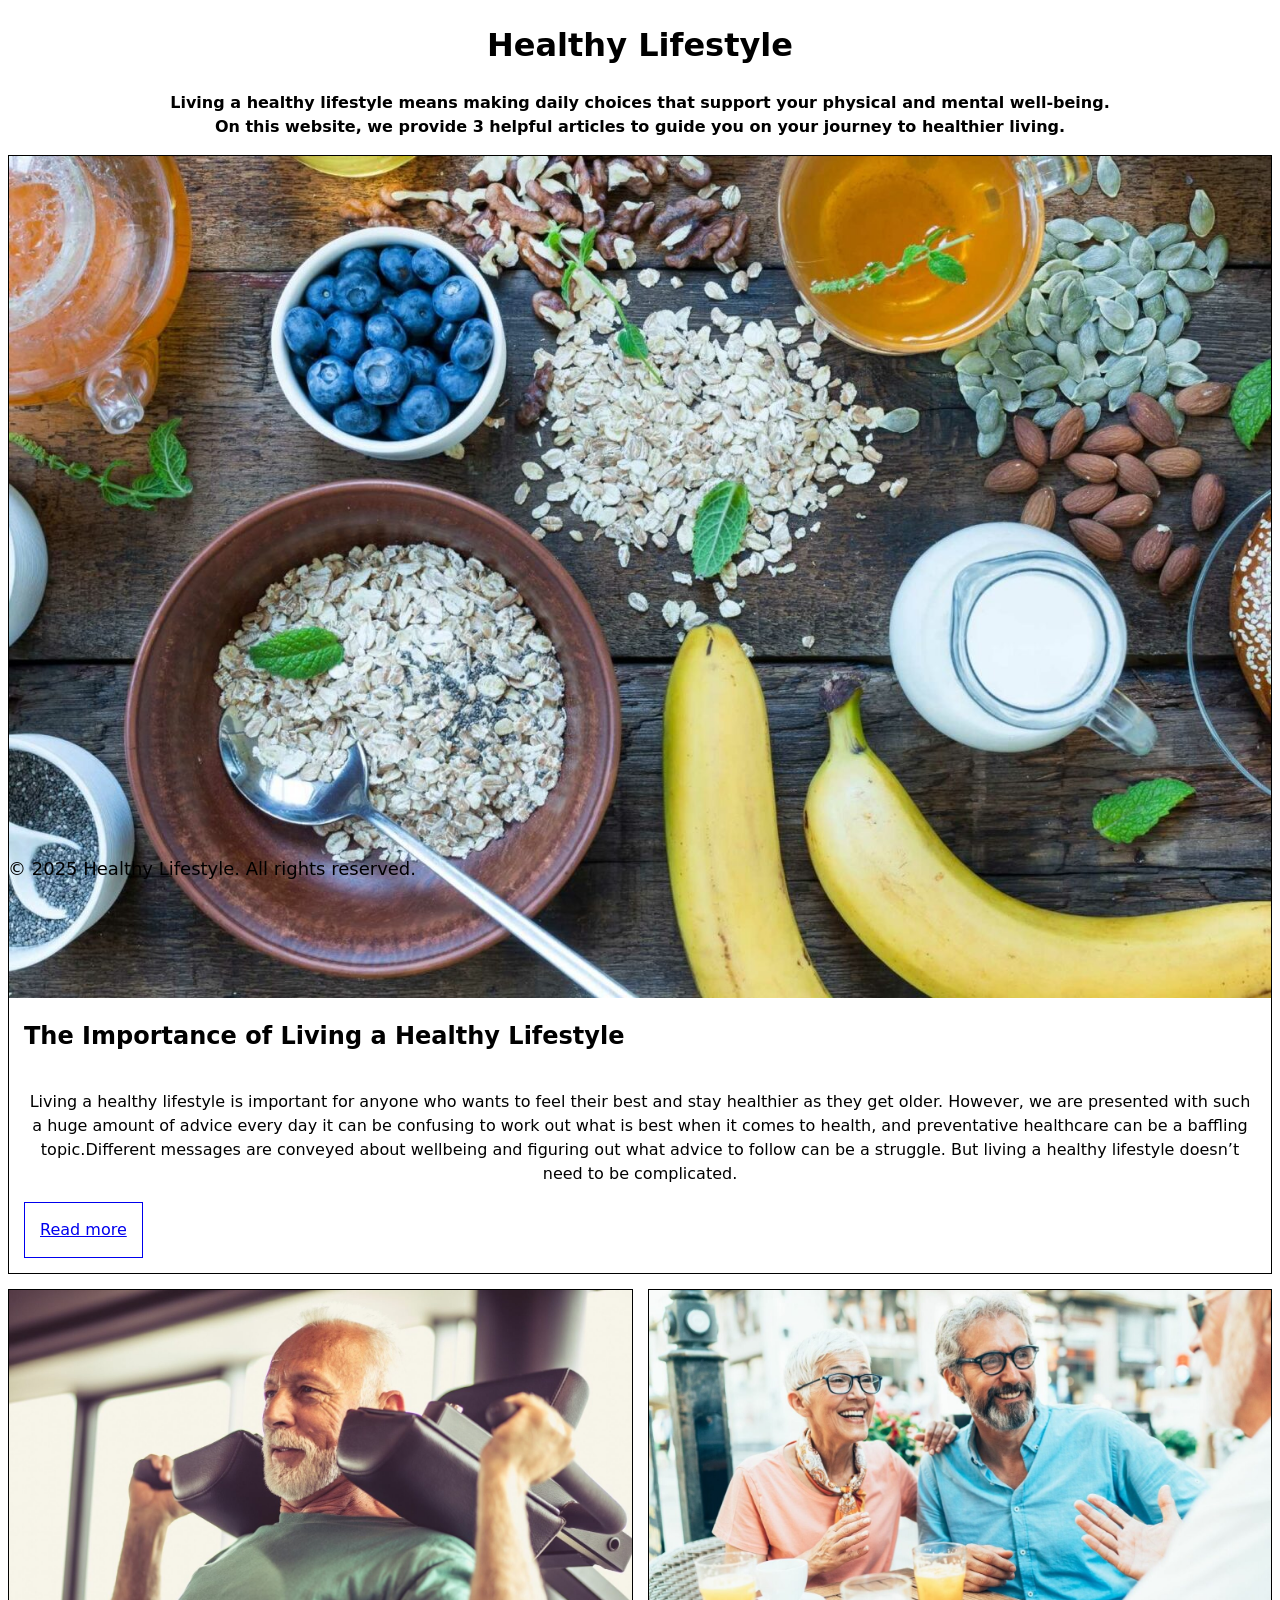
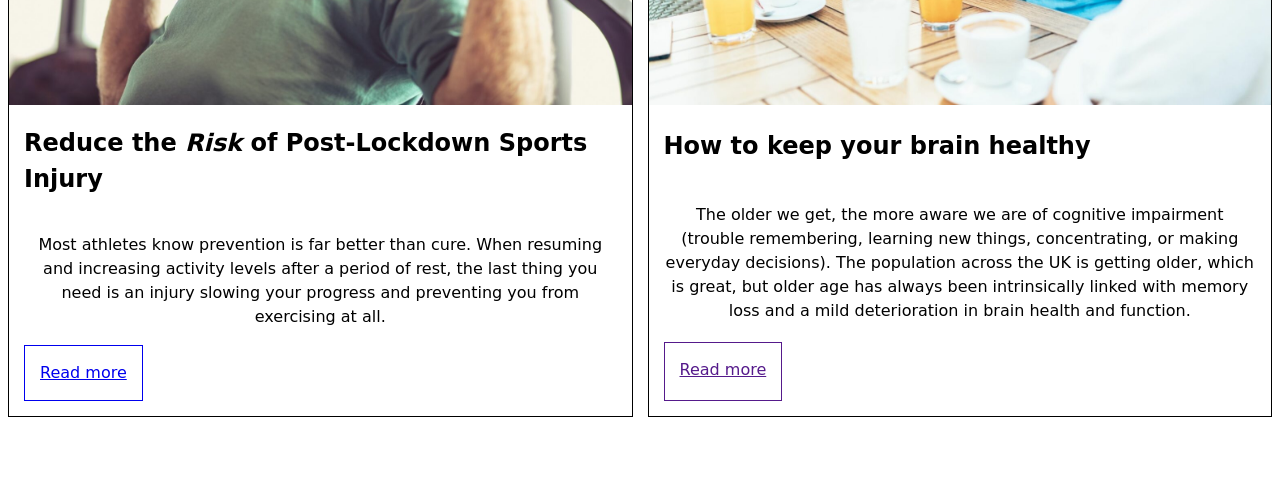
==== Wireframe/index.html @ 6966619d "This branch made for new feature of wireframe and make changed and using Healthy Lifestyle website" ====
<!DOCTYPE html>
<html lang="en">
  <head>
    <meta charset="UTF-8" />
    <meta name="viewport" content="width=device-width, initial-scale=1.0" />
    <title>Healthy Life</title>
    <link rel="stylesheet" href="style.css" />
  </head>
  <body>
    <header>
      <h1>Healthy Lifestyle</h1>
      <p>
        <strong>Living a healthy lifestyle means making daily choices that support your physical and mental well-being. <br>
        On this website, we provide 3 helpful articles to guide you on your journey to healthier living. </strong>
      </p>
    </header>
    <main>

      <!-- Article 1 -->

      <article>
        <img src="Healthy-Lifestyle-art1.jpg" alt="Living a Healthy Lifestyle" />
        <h2>The Importance of Living a Healthy Lifestyle</h2>
        <p>
          Living a healthy lifestyle is important for anyone who wants to feel their best and stay healthier as they get older. However, we are presented with such a huge amount of advice every day it can be confusing to work out what is best when it comes to health, and preventative healthcare can be a baffling topic.Different messages are conveyed about wellbeing and figuring out what advice to follow can be a struggle. But living a healthy lifestyle doesn’t need to be complicated.
        </p>
        <a href="https://www.prime-health.co.uk/blog/importance-of-living-a-healthy-lifestyle/">Read more</a>
      </article>

      <!-- Article 2 -->

      <article>
        <img src="Regualr_exercise-art2.jpeg" alt="The benefit of experiences" />
        <h2>Reduce the <em>Risk</em> of Post-Lockdown Sports Injury</h2>
        <p>
          Most athletes know prevention is far better than cure. When resuming and increasing activity levels after a period of rest, the last thing you need is an injury slowing your progress and preventing you from exercising at all.        </p>
        <a href="https://www.prime-health.co.uk/blog/how-to-reduce-the-risk-of-post-lockdown-sports-injury/">Read more</a>
      </article>

  <!-- Article 3 -->
      
  <article>
    <img src="Brain-Health-ar3.jpg" alt="The brain healthy" />
    <h2>How to keep your brain healthy</h2>
    <p>
      The older we get, the more aware we are of cognitive impairment (trouble remembering, learning new things, concentrating, or making everyday decisions). The population across the UK is getting older, which is great, but older age has always been intrinsically linked with memory loss and a mild deterioration in brain health and function.
    </p>
    <a href="">Read more</a>
  </article>

    </main>
    <footer>
      <p>
        &copy; 2025 Healthy Lifestyle. All rights reserved.
      </p>
    </footer>
  </body>
</html>
---- Wireframe/style.css ----
/* Here are some starter styles
You can edit these or replace them entirely 
It's showing you a common way to organise CSS 
And includes solutions to common problems 
As well as useful links to learn more */

/* ====== Design Palette ======
 This is our "design palette".
 It sets out the colours, fonts, styles etc to be used in this design 
 At work, a designer will give these to you based on the corporate brand, but while you are learning
 You can design it yourself if you like
 Inspect the starter design with Devtools
 Click on the colour swatches to see what is happening
 I've put some useful CSS you won't have learned yet
 For you to explore and play with if you are interested
 https://web.dev/articles/min-max-clamp
 https://scrimba.com/learn-css-variables-c026
====== Design Palette ====== */
:root {
  --paper: oklch(7 0 0);
  --ink: color-mix(in oklab, var(--color) 5%, black);
  --font: 100%/1.5 system-ui;
  --space: clamp(6px, 6px + 2vw, 15px);
  --line: 1px solid;
  --container: 1280px;
}

h1 {
  text-align: center;
}

p{
  text-align: center;
}
/* ====== Base Elements ======
 General rules for basic HTML elements in any context */
body {
  background: var(--paper);
  color: var(--ink);
  font: var(--font);
}
a {
  padding: var(--space);
  border: var(--line);
  max-width: fit-content;
}
img,
svg {
  width: 100%;
  object-fit: cover;
}
/* ====== Site Layout ====== 
Setting the overall rules for page regions
https://www.w3.org/WAI/tutorials/page-structure/regions/
*/
main {
  max-width: var(--container);
  margin: 0 auto calc(var(--space) * 4) auto;
}
footer {
  position: fixed;
  bottom: 0;
  text-align: center;
  font-size: 18px;
}
/* ====== Articles Grid Layout ====
Setting the rules for how articles are placed in the main element.
Inspect this in Devtools and click the "grid" button in the Elements view
Play with the options that come up.
https://developer.chrome.com/docs/devtools/css/grid
https://gridbyexample.com/learn/
*/
main {
  display: grid;
  grid-template-columns: 1fr 1fr;
  gap: var(--space);
  > *:first-child {
    grid-column: span 2;
  }
}
/* ====== Article Layout ====== 
Setting the rules for how elements are placed in the article. 
Now laying out just the INSIDE of the repeated card/article design.
Keeping things orderly and separate is the key to good, simple CSS.
*/
article {
  border: var(--line);
  padding-bottom: var(--space);
  text-align: left;
  display: grid;
  grid-template-columns: var(--space) 1fr var(--space);
  > * {
    grid-column: 2/3;
  }
  > img {
    grid-column: span 3;
  }
}
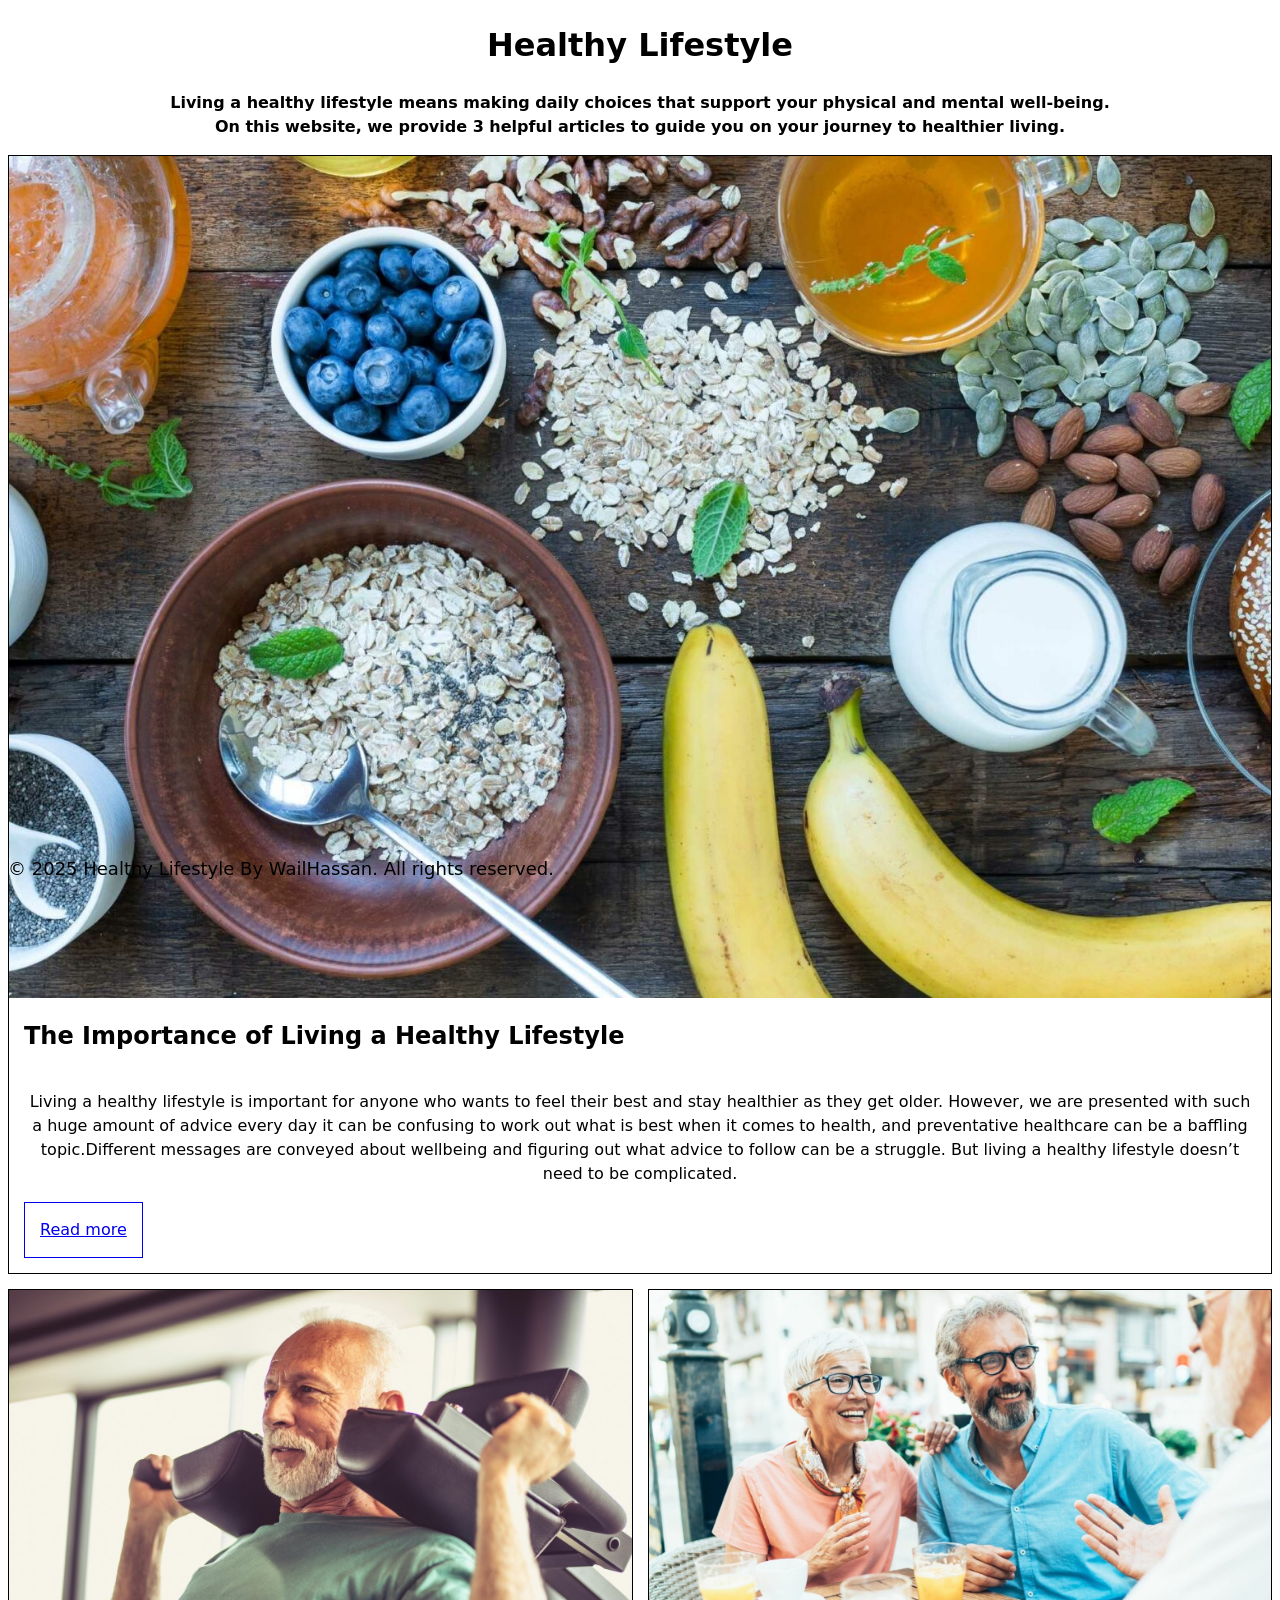
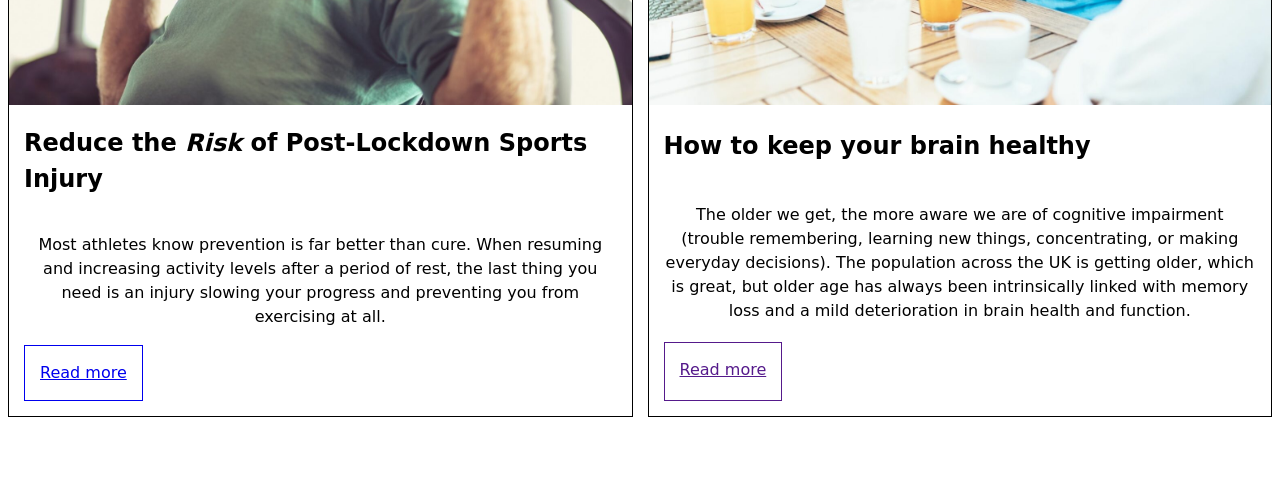
==== commit 20ac1bc4: "Added a copy right in the footer saction" ====
--- a/Wireframe/index.html
+++ b/Wireframe/index.html
@@ -51,7 +51,7 @@
     </main>
     <footer>
       <p>
-        &copy; 2025 Healthy Lifestyle. All rights reserved.
+        &copy; 2025 Healthy Lifestyle By WailHassan. All rights reserved.
       </p>
     </footer>
   </body>
